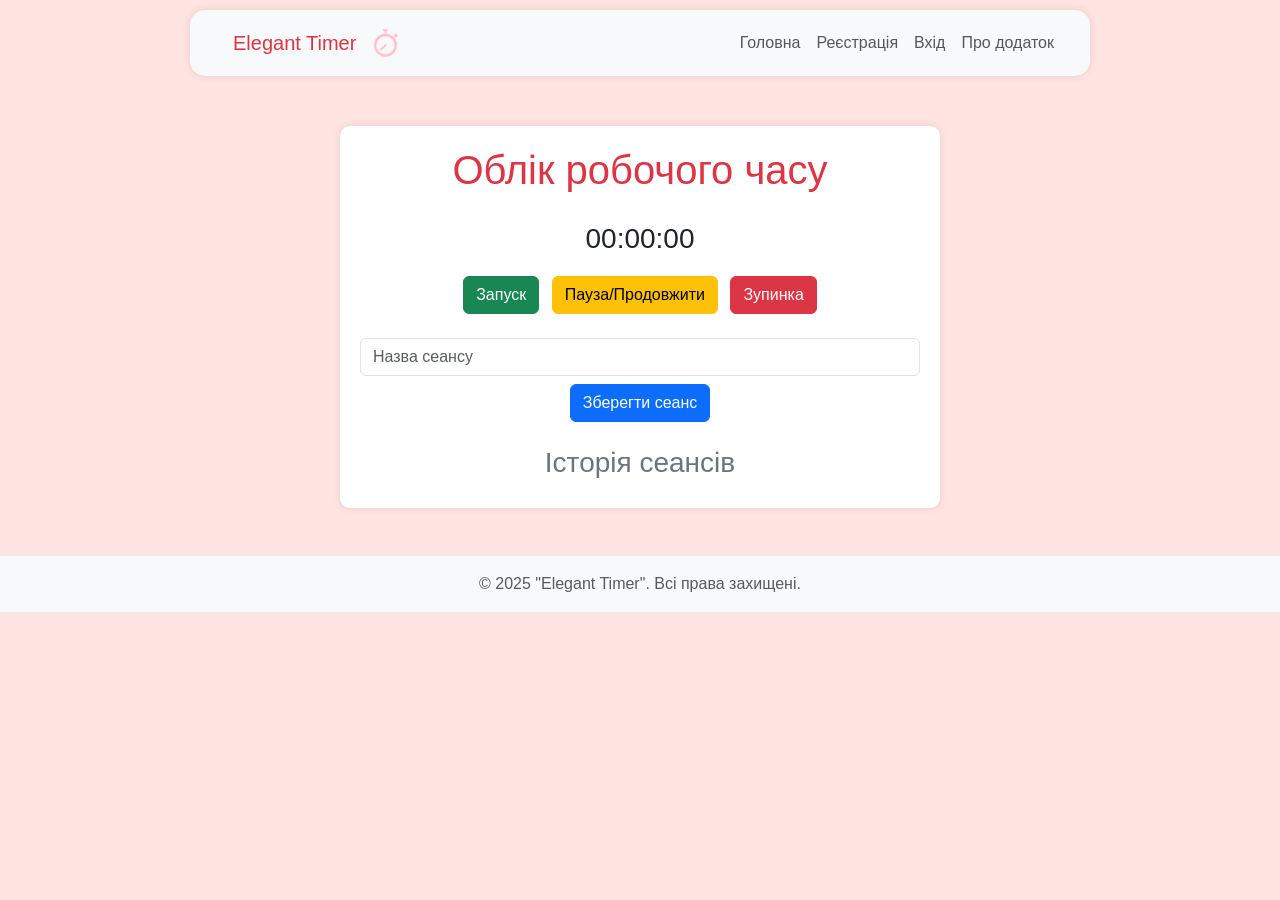
==== index.html @ 7a79379c "Add files via upload" ====
<!DOCTYPE html>
<html lang="uk">

<head>
    <meta charset="UTF-8">
    <meta name="viewport" content="width=device-width, initial-scale=1.0">
    <title>Elegant Timer</title>
    <link rel="icon" href="logo.png" type="image/png">
    <link rel="stylesheet" href="https://cdn.jsdelivr.net/npm/bootstrap@5.3.0/dist/css/bootstrap.min.css">
    <link rel="stylesheet" href="styles.css">
</head>

<body>
    <nav class="navbar navbar-expand-lg navbar-light bg-light">
        <div class="container-fluid">
            <a class="navbar-brand text-danger" href="index.html">
                <span>Elegant Timer</span>
                <img src="logo.png" alt="Логотип">
            </a>
            <button class="navbar-toggler" type="button" data-bs-toggle="collapse" data-bs-target="#navbarNav"
                aria-controls="navbarNav" aria-expanded="false" aria-label="Toggle navigation">
                <span class="navbar-toggler-icon"></span>
            </button>

            <div class="collapse navbar-collapse justify-content-end" id="navbarNav">
                <ul class="navbar-nav">
                    <li class="nav-item">
                        <a class="nav-link" href="index.html">Головна</a>
                    </li>

                    <li class="nav-item" data-guest>
                        <a class="nav-link" href="html/registr.html">Реєстрація</a>
                    </li>
                    <li class="nav-item" data-guest>
                        <a class="nav-link" href="html/login.html">Вхід</a>
                    </li>

                    <li class="nav-item" data-auth>
                        <a class="nav-link" href="html/profile.html">Профіль</a>
                    </li>
                    <li class="nav-item" data-auth id="logout-btn">
                        <a class="nav-link" href="#">Вийти</a>
                    </li>

                    <li class="nav-item">
                        <a class="nav-link" href="html/about.html">Про додаток</a>
                    </li>
                </ul>
            </div>
        </div>
    </nav>


    <div class="container text-center">
        <h1 class="mb-4 text-danger">Облік робочого часу</h1>
        <div id="timer-display" class="fs-3 mb-3">00:00:00</div>
        <button class="btn btn-success me-2">Запуск</button>
        <button class="btn btn-warning me-2">Пауза/Продовжити</button>
        <button class="btn btn-danger">Зупинка</button>
        <div class="mt-4">
            <input type="text" class="form-control mb-2" placeholder="Назва сеансу">
            <button class="btn btn-primary">Зберегти сеанс</button>
        </div>
        <div class="mt-4">
            <h3 class="text-secondary">Історія сеансів</h3>
            <ul class="list-group">
            </ul>
        </div>
    </div>

    <footer class="bg-light text-center text-lg-start mt-5 p-3">
        <div class="text-center text-muted">&copy; 2025 "Elegant Timer". Всі права захищені.</div>
    </footer>

    <script src="script.js"></script>
    <script src="https://cdn.jsdelivr.net/npm/bootstrap@5.3.0/dist/js/bootstrap.bundle.min.js"></script>
</body>

</html>
---- styles.css ----
body {
    font-family: 'Corbel', sans-serif;
    background-color: #ffe4e1;
}
.container {
    max-width: 600px;
    margin-top: 50px;
    background: white;
    padding: 20px;
    border-radius: 10px;
    box-shadow: 0 0 10px rgba(0, 0, 0, 0.1);
}
.navbar {
    padding: 0.5rem 1rem;
    border-radius: 15px;
    margin: 10px auto;
    max-width: 900px;
    box-shadow: 0 0 10px rgba(0, 0, 0, 0.1);
}
.navbar-brand {
    margin-left: 15px;
    display: flex;
    align-items: center;
}
.navbar-nav {
    margin-left: auto;
}

.navbar-brand img {
    height: 40px;
    margin-left: 10px; 
}
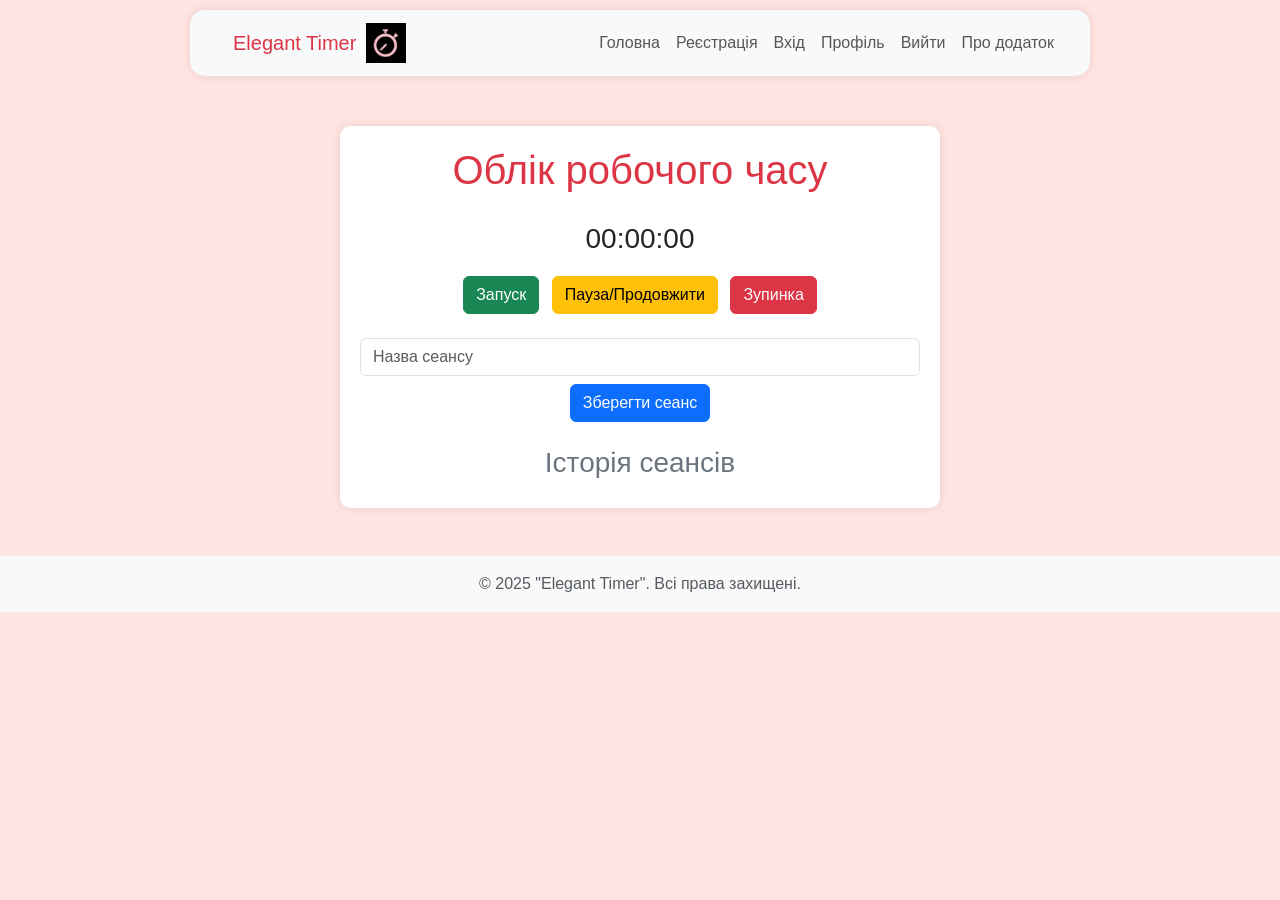
==== commit 3ef0adc4: "Add files via upload" ====
--- a/index.html
+++ b/index.html
@@ -1,79 +1,83 @@
-<!DOCTYPE html>
-<html lang="uk">
-
-<head>
-    <meta charset="UTF-8">
-    <meta name="viewport" content="width=device-width, initial-scale=1.0">
-    <title>Elegant Timer</title>
-    <link rel="icon" href="logo.png" type="image/png">
-    <link rel="stylesheet" href="https://cdn.jsdelivr.net/npm/bootstrap@5.3.0/dist/css/bootstrap.min.css">
-    <link rel="stylesheet" href="styles.css">
-</head>
-
-<body>
-    <nav class="navbar navbar-expand-lg navbar-light bg-light">
-        <div class="container-fluid">
-            <a class="navbar-brand text-danger" href="index.html">
-                <span>Elegant Timer</span>
-                <img src="logo.png" alt="Логотип">
-            </a>
-            <button class="navbar-toggler" type="button" data-bs-toggle="collapse" data-bs-target="#navbarNav"
-                aria-controls="navbarNav" aria-expanded="false" aria-label="Toggle navigation">
-                <span class="navbar-toggler-icon"></span>
-            </button>
-
-            <div class="collapse navbar-collapse justify-content-end" id="navbarNav">
-                <ul class="navbar-nav">
-                    <li class="nav-item">
-                        <a class="nav-link" href="index.html">Головна</a>
-                    </li>
-
-                    <li class="nav-item" data-guest>
-                        <a class="nav-link" href="html/registr.html">Реєстрація</a>
-                    </li>
-                    <li class="nav-item" data-guest>
-                        <a class="nav-link" href="html/login.html">Вхід</a>
-                    </li>
-
-                    <li class="nav-item" data-auth>
-                        <a class="nav-link" href="html/profile.html">Профіль</a>
-                    </li>
-                    <li class="nav-item" data-auth id="logout-btn">
-                        <a class="nav-link" href="#">Вийти</a>
-                    </li>
-
-                    <li class="nav-item">
-                        <a class="nav-link" href="html/about.html">Про додаток</a>
-                    </li>
-                </ul>
-            </div>
-        </div>
-    </nav>
-
-
-    <div class="container text-center">
-        <h1 class="mb-4 text-danger">Облік робочого часу</h1>
-        <div id="timer-display" class="fs-3 mb-3">00:00:00</div>
-        <button class="btn btn-success me-2">Запуск</button>
-        <button class="btn btn-warning me-2">Пауза/Продовжити</button>
-        <button class="btn btn-danger">Зупинка</button>
-        <div class="mt-4">
-            <input type="text" class="form-control mb-2" placeholder="Назва сеансу">
-            <button class="btn btn-primary">Зберегти сеанс</button>
-        </div>
-        <div class="mt-4">
-            <h3 class="text-secondary">Історія сеансів</h3>
-            <ul class="list-group">
-            </ul>
-        </div>
-    </div>
-
-    <footer class="bg-light text-center text-lg-start mt-5 p-3">
-        <div class="text-center text-muted">&copy; 2025 "Elegant Timer". Всі права захищені.</div>
-    </footer>
-
-    <script src="script.js"></script>
-    <script src="https://cdn.jsdelivr.net/npm/bootstrap@5.3.0/dist/js/bootstrap.bundle.min.js"></script>
-</body>
-
-</html>+<!DOCTYPE html>
+<html lang="uk">
+
+<head>
+    <meta charset="UTF-8">
+    <meta name="viewport" content="width=device-width, initial-scale=1.0">
+    <title>Elegant Timer</title>
+    <link rel="icon" href="logo.png" type="image/png">
+    <link rel="stylesheet" href="https://cdn.jsdelivr.net/npm/bootstrap@5.3.0/dist/css/bootstrap.min.css">
+    <link rel="stylesheet" href="styles.css">
+</head>
+
+<body>
+    <nav class="navbar navbar-expand-lg navbar-light bg-light">
+        <div class="container-fluid">
+            <a class="navbar-brand text-danger" href="index.html">
+                <span>Elegant Timer</span>
+                <img src="logo.png" alt="Логотип">
+            </a>
+            <button class="navbar-toggler" type="button" data-bs-toggle="collapse" data-bs-target="#navbarNav"
+                aria-controls="navbarNav" aria-expanded="false" aria-label="Toggle navigation">
+                <span class="navbar-toggler-icon"></span>
+            </button>
+
+            <div class="collapse navbar-collapse justify-content-end" id="navbarNav">
+                <ul class="navbar-nav">
+                    <li class="nav-item">
+                        <a class="nav-link" href="index.html">Головна</a>
+                    </li>
+
+                    <li class="nav-item" data-guest>
+                        <a class="nav-link" href="html/register.html">Реєстрація</a>
+                    </li>
+                    <li class="nav-item" data-guest>
+                        <a class="nav-link" href="html/login.html">Вхід</a>
+                    </li>
+
+                    <li class="nav-item" data-auth>
+                        <a class="nav-link" href="html/profile.html">Профіль</a>
+                    </li>
+                    <li class="nav-item" data-auth id="logout-btn">
+                        <a class="nav-link" href="#">Вийти</a>
+                    </li>
+
+                    <li class="nav-item">
+                        <a class="nav-link" href="html/about.html">Про додаток</a>
+                    </li>
+                </ul>
+            </div>
+        </div>
+    </nav>
+
+    <div class="container text-center">
+        <h1 class="mb-4 text-danger">Облік робочого часу</h1>
+        <div id="timer-display" class="fs-3 mb-3">00:00:00</div>
+        <button class="btn btn-success me-2">Запуск</button>
+        <button class="btn btn-warning me-2">Пауза/Продовжити</button>
+        <button class="btn btn-danger">Зупинка</button>
+        <div class="mt-4">
+            <input type="text" class="form-control mb-2" placeholder="Назва сеансу">
+            <button class="btn btn-primary">Зберегти сеанс</button>
+        </div>
+        <div class="mt-4">
+            <h3 class="text-secondary">Історія сеансів</h3>
+            <ul class="list-group">
+            </ul>
+        </div>
+    </div>
+
+    <footer class="bg-light text-center text-lg-start mt-5 p-3">
+        <div class="text-center text-muted">&copy; 2025 "Elegant Timer". Всі права захищені.</div>
+    </footer>
+
+    <!-- MVC-шари підключаються у порядку залежностей -->
+    <script src="js/model.js"></script>
+    <script src="js/view.js"></script>
+    <script src="js/controller.js"></script>
+    <script src="js/app.js"></script>
+
+    <script src="https://cdn.jsdelivr.net/npm/bootstrap@5.3.0/dist/js/bootstrap.bundle.min.js"></script>
+</body>
+
+</html>
